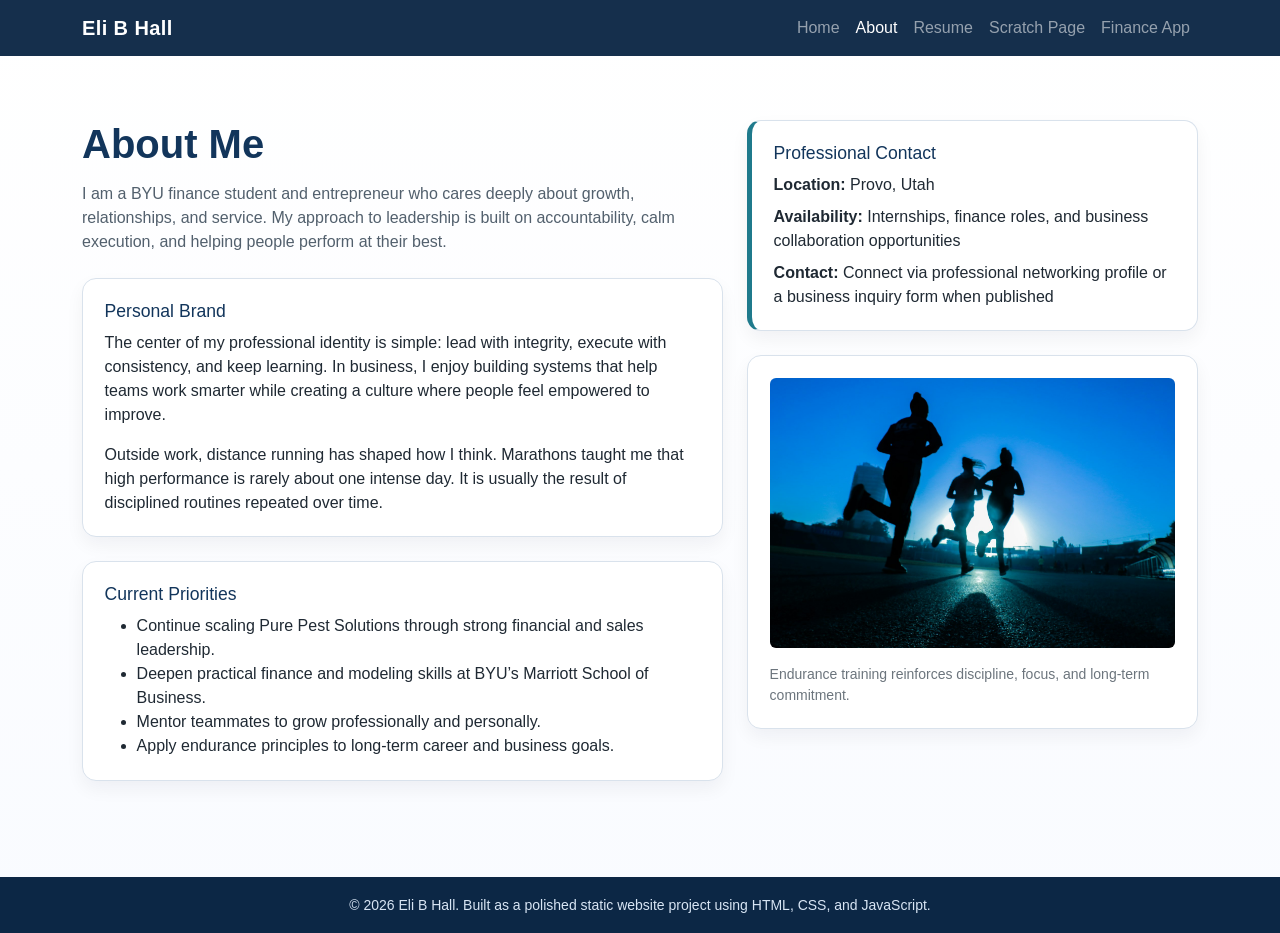
==== about.html @ f7044dc9 "Build polished multi-page class website with Bootstrap pages, scratch page, and finance trivia app" ====
<!DOCTYPE html>
<html lang="en">
<head>
  <meta charset="UTF-8" />
  <meta name="viewport" content="width=device-width, initial-scale=1.0" />
  <title>About | Eli B Hall</title>
  <meta name="description" content="About Eli B Hall: BYU finance student, entrepreneur, and business leader." />
  <link href="https://cdn.jsdelivr.net/npm/bootstrap@5.3.3/dist/css/bootstrap.min.css" rel="stylesheet" integrity="sha384-QWTKZyjpPEjISv5WaRU9OFeRpok6YctnYmDr5pNlyT2bRjXh0JMhjY6hW+ALEwIH" crossorigin="anonymous" />
  <link rel="stylesheet" href="css/styles.css" />
</head>
<body>
  <nav class="navbar navbar-expand-lg navbar-dark site-navbar sticky-top">
    <div class="container">
      <a class="navbar-brand" href="index.html">Eli B Hall</a>
      <button class="navbar-toggler" type="button" data-bs-toggle="collapse" data-bs-target="#mainNav" aria-controls="mainNav" aria-expanded="false" aria-label="Toggle navigation">
        <span class="navbar-toggler-icon"></span>
      </button>
      <div class="collapse navbar-collapse" id="mainNav">
        <ul class="navbar-nav ms-auto">
          <li class="nav-item"><a class="nav-link" href="index.html">Home</a></li>
          <li class="nav-item"><a class="nav-link active" aria-current="page" href="about.html">About</a></li>
          <li class="nav-item"><a class="nav-link" href="resume.html">Resume</a></li>
          <li class="nav-item"><a class="nav-link" href="scratch.html">Scratch Page</a></li>
          <li class="nav-item"><a class="nav-link" href="app.html">Finance App</a></li>
        </ul>
      </div>
    </div>
  </nav>

  <main class="section-pad">
    <div class="container">
      <div class="row g-4 align-items-start">
        <div class="col-lg-7">
          <h1 class="section-heading">About Me</h1>
          <p class="section-lead">
            I am a BYU finance student and entrepreneur who cares deeply about growth, relationships, and service. My approach to leadership is built on
            accountability, calm execution, and helping people perform at their best.
          </p>

          <div class="info-card mt-4">
            <h3>Personal Brand</h3>
            <p>
              The center of my professional identity is simple: lead with integrity, execute with consistency, and keep learning. In business, I enjoy building systems
              that help teams work smarter while creating a culture where people feel empowered to improve.
            </p>
            <p class="mb-0">
              Outside work, distance running has shaped how I think. Marathons taught me that high performance is rarely about one intense day. It is usually the result
              of disciplined routines repeated over time.
            </p>
          </div>

          <div class="info-card mt-4">
            <h3>Current Priorities</h3>
            <ul class="mb-0">
              <li>Continue scaling Pure Pest Solutions through strong financial and sales leadership.</li>
              <li>Deepen practical finance and modeling skills at BYU’s Marriott School of Business.</li>
              <li>Mentor teammates to grow professionally and personally.</li>
              <li>Apply endurance principles to long-term career and business goals.</li>
            </ul>
          </div>
        </div>

        <div class="col-lg-5">
          <aside class="info-card contact-card mb-4">
            <h3>Professional Contact</h3>
            <p class="mb-2"><strong>Location:</strong> Provo, Utah</p>
            <p class="mb-2"><strong>Availability:</strong> Internships, finance roles, and business collaboration opportunities</p>
            <p class="mb-0"><strong>Contact:</strong> Connect via professional networking profile or a business inquiry form when published</p>
          </aside>

          <figure class="info-card mb-0">
            <img src="images/marathon-training.jpg" alt="Runner training on a city street at sunrise" class="img-fluid rounded mb-3" />
            <figcaption class="text-secondary small">Endurance training reinforces discipline, focus, and long-term commitment.</figcaption>
          </figure>
        </div>
      </div>
    </div>
  </main>

  <footer class="footer">
    <div class="container text-center">
      <small>&copy; 2026 Eli B Hall. Built as a polished static website project using HTML, CSS, and JavaScript.</small>
    </div>
  </footer>

  <script src="https://cdn.jsdelivr.net/npm/bootstrap@5.3.3/dist/js/bootstrap.bundle.min.js" integrity="sha384-YvpcrYf0tY3lHB60NNkmXc5s9fDVZLESaAA55NDzOxhy9GkcIdslK1eN7N6jIeHz" crossorigin="anonymous"></script>
</body>
</html>
---- css/styles.css ----
:root {
  --primary: #12355b;
  --primary-dark: #0c2745;
  --accent: #1f7a8c;
  --bg-soft: #f4f7fb;
  --text-main: #1f2933;
  --text-muted: #52606d;
  --card-border: #d9e2ec;
}

body {
  font-family: "Segoe UI", Tahoma, Geneva, Verdana, sans-serif;
  color: var(--text-main);
  background: linear-gradient(180deg, #ffffff 0%, #f9fbff 100%);
}

.site-navbar {
  background: rgba(12, 39, 69, 0.96);
}

.navbar-brand {
  font-weight: 700;
  letter-spacing: 0.4px;
}

.hero {
  background: radial-gradient(circle at 15% 15%, #eaf4ff 0%, #ffffff 55%);
  padding: 5.5rem 0 4rem;
}

.hero-title {
  font-size: clamp(2rem, 4vw, 3.2rem);
  font-weight: 800;
  line-height: 1.15;
}

.hero-subtitle {
  color: var(--text-muted);
  max-width: 720px;
  font-size: 1.08rem;
}

.profile-image {
  border-radius: 18px;
  box-shadow: 0 18px 35px rgba(18, 53, 91, 0.22);
  width: 100%;
  max-width: 380px;
  height: auto;
}

.section-pad {
  padding: 4rem 0;
}

.section-heading {
  font-weight: 750;
  color: var(--primary);
  margin-bottom: 0.9rem;
}

.section-lead {
  color: var(--text-muted);
  max-width: 780px;
}

.info-card {
  border: 1px solid var(--card-border);
  border-radius: 14px;
  background-color: #ffffff;
  padding: 1.35rem;
  height: 100%;
  box-shadow: 0 8px 18px rgba(16, 24, 40, 0.05);
}

.info-card h3,
.info-card h4 {
  color: var(--primary);
  font-size: 1.1rem;
  margin-bottom: 0.55rem;
}

.soft-panel {
  background: var(--bg-soft);
  border: 1px solid #e5edf5;
  border-radius: 14px;
  padding: 1.25rem;
}

.resume-header {
  border-bottom: 2px solid #e4e9ef;
  margin-bottom: 1.3rem;
  padding-bottom: 1rem;
}

.resume-role {
  font-weight: 700;
  color: var(--primary-dark);
}

.resume-meta {
  color: var(--text-muted);
  font-size: 0.95rem;
}

.resume-list {
  margin-bottom: 0;
}

.resume-list li {
  margin-bottom: 0.45rem;
}

.chip-wrap {
  display: flex;
  flex-wrap: wrap;
  gap: 0.55rem;
}

.chip {
  border: 1px solid #bfd3ea;
  background: #f2f8ff;
  color: #184e85;
  border-radius: 999px;
  padding: 0.35rem 0.78rem;
  font-size: 0.92rem;
}

.contact-card {
  border-left: 5px solid var(--accent);
}

.footer {
  background: #0c2745;
  color: #d8e5f4;
  padding: 1rem 0;
  margin-top: 2rem;
}

.btn-brand {
  background: var(--primary);
  color: #fff;
  border: 1px solid var(--primary);
}

.btn-brand:hover,
.btn-brand:focus {
  background: var(--primary-dark);
  border-color: var(--primary-dark);
  color: #fff;
}

.btn-outline-brand {
  border: 1px solid var(--primary);
  color: var(--primary);
}

.btn-outline-brand:hover,
.btn-outline-brand:focus {
  background: var(--primary);
  color: #fff;
}

@media (max-width: 767px) {
  .hero {
    padding-top: 4.2rem;
  }

  .section-pad {
    padding: 2.7rem 0;
  }

  .hero-subtitle {
    font-size: 1rem;
  }
}
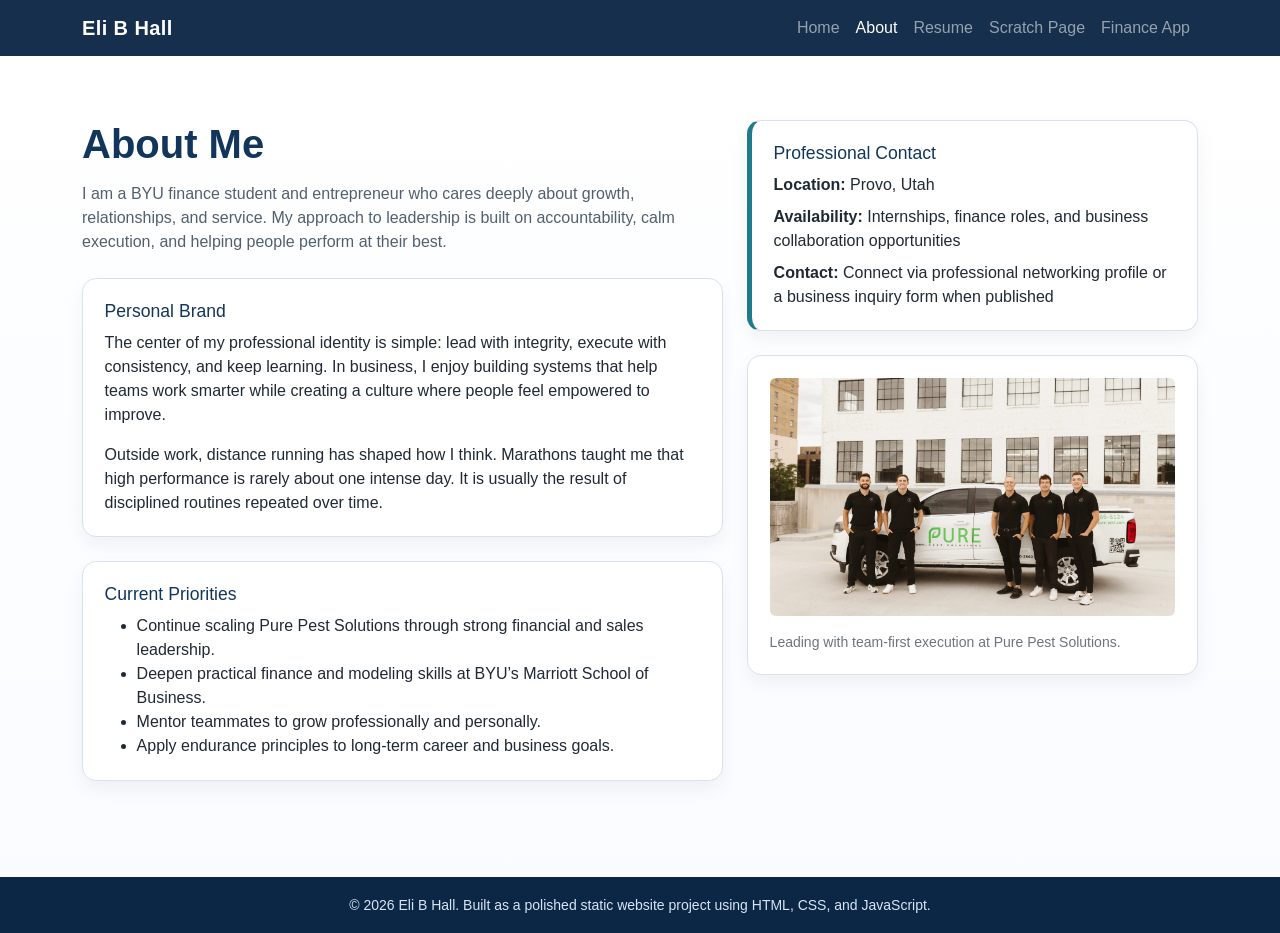
==== commit 7c98e346: "Use personal team and marathon photos; refine resume wording" ====
--- a/about.html
+++ b/about.html
@@ -69,8 +69,8 @@
           </aside>
 
           <figure class="info-card mb-0">
-            <img src="images/marathon-training.jpg" alt="Runner training on a city street at sunrise" class="img-fluid rounded mb-3" />
-            <figcaption class="text-secondary small">Endurance training reinforces discipline, focus, and long-term commitment.</figcaption>
+            <img src="images/pure-team.jpeg" alt="Eli Hall with the Pure Pest Solutions team and company truck" class="img-fluid rounded mb-3" />
+            <figcaption class="text-secondary small">Leading with team-first execution at Pure Pest Solutions.</figcaption>
           </figure>
         </div>
       </div>
--- a/css/styles.css
+++ b/css/styles.css
@@ -123,6 +123,35 @@
   border-radius: 999px;
   padding: 0.35rem 0.78rem;
   font-size: 0.92rem;
+  position: relative;
+  overflow: hidden;
+  transition: transform 0.2s ease, box-shadow 0.2s ease, background-color 0.2s ease, color 0.2s ease;
+  cursor: default;
+}
+
+.chip::before {
+  content: "";
+  position: absolute;
+  top: 0;
+  left: -120%;
+  width: 80%;
+  height: 100%;
+  background: linear-gradient(120deg, transparent, rgba(255, 255, 255, 0.8), transparent);
+  transition: left 0.35s ease;
+}
+
+.chip:hover,
+.chip:focus-visible {
+  background: #1f7a8c;
+  color: #ffffff;
+  border-color: #1f7a8c;
+  transform: translateY(-2px);
+  box-shadow: 0 8px 18px rgba(31, 122, 140, 0.28);
+}
+
+.chip:hover::before,
+.chip:focus-visible::before {
+  left: 130%;
 }
 
 .contact-card {
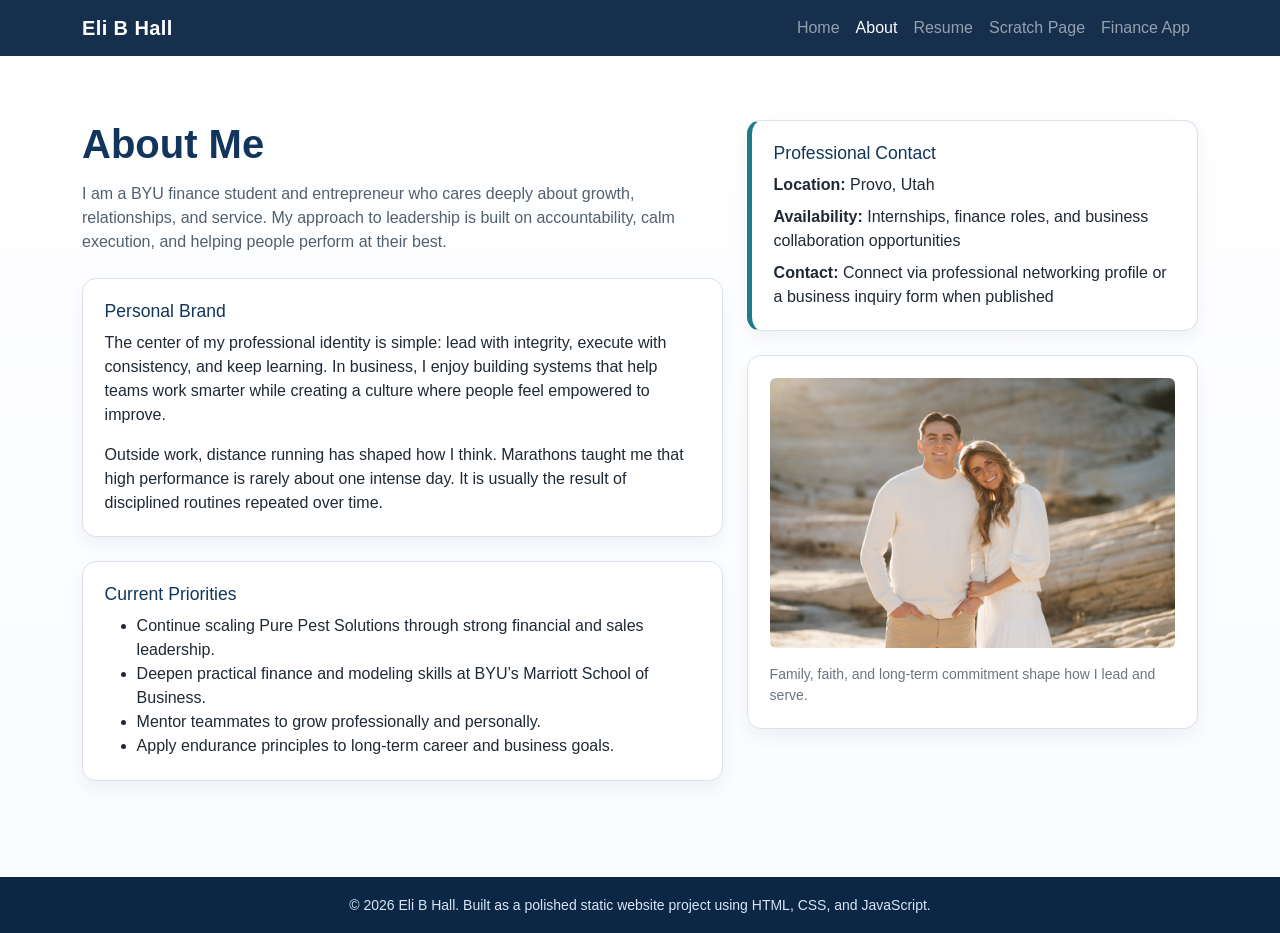
==== commit ff45c3d6: "Update About page with personal portrait image" ====
--- a/about.html
+++ b/about.html
@@ -69,8 +69,8 @@
           </aside>
 
           <figure class="info-card mb-0">
-            <img src="images/pure-team.jpeg" alt="Eli Hall with the Pure Pest Solutions team and company truck" class="img-fluid rounded mb-3" />
-            <figcaption class="text-secondary small">Leading with team-first execution at Pure Pest Solutions.</figcaption>
+            <img src="images/about-personal.jpeg" alt="Eli Hall with his wife in an outdoor portrait" class="img-fluid rounded mb-3" />
+            <figcaption class="text-secondary small">Family, faith, and long-term commitment shape how I lead and serve.</figcaption>
           </figure>
         </div>
       </div>
